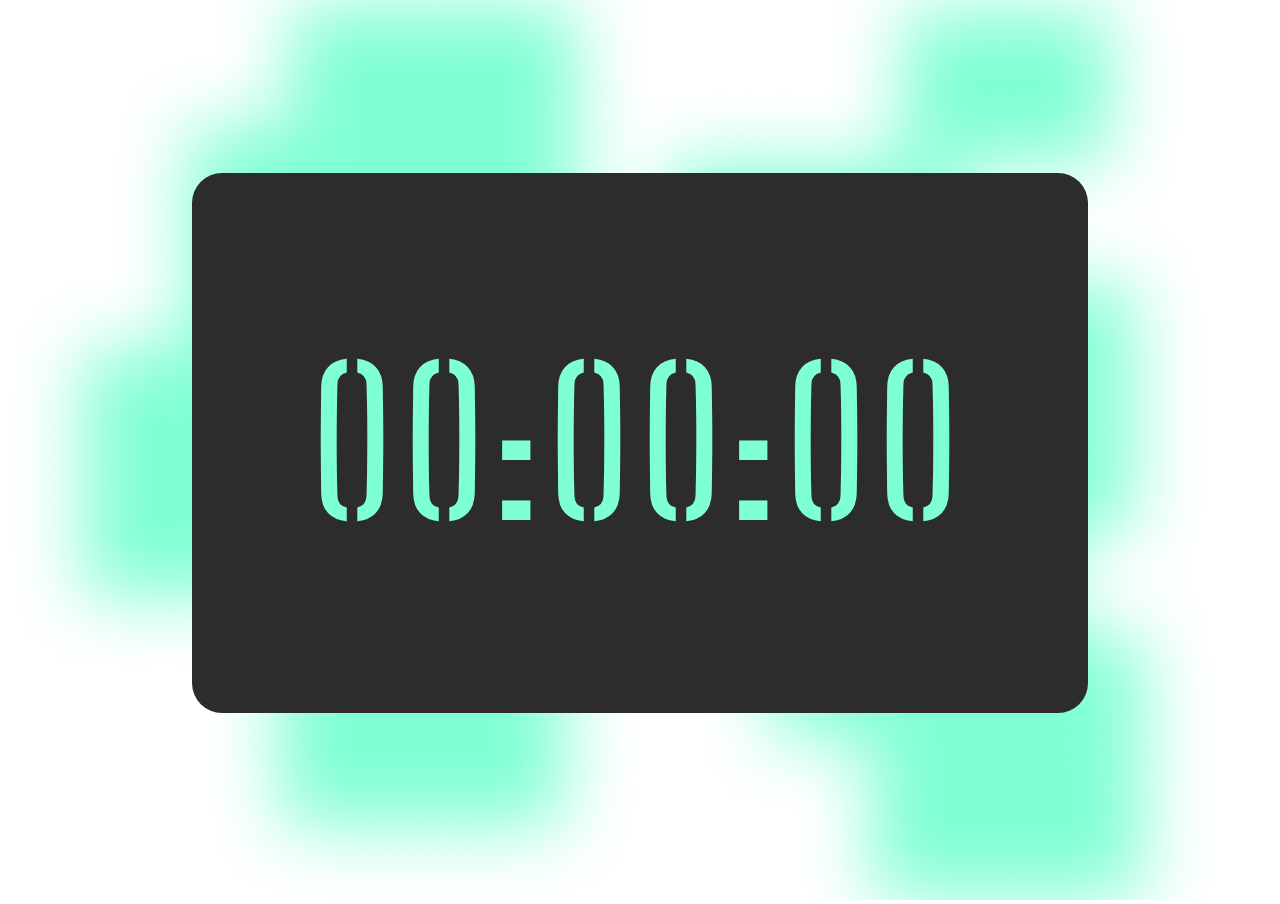
==== index.html @ 267e3462 "html e css finalizado" ====
<!DOCTYPE html>
<html lang="pt-BR">
<head>
    <meta charset="UTF-8">
    <meta http-equiv="X-UA-Compatible" content="IE=edge">
    <meta name="viewport" content="width=device-width, initial-scale=1.0">
    <link rel="stylesheet" href="css/style.css">
    <title>Relógio Digital</title>
</head>
<body>
    <div class="background-img"><img src="img/background-img.png" alt="fundo"></div>
    <div class="relogio">
      
       <span id="horas">00<span class="show">:</span></span>
       <span id="minutos">00<span class="show">:</span></span>
       <span id="segundos">00</span>
    </div>
  
    
    <script src="js/scripts.js"></script>
</body>
</html>
---- css/style.css ----
@import url('https://fonts.googleapis.com/css2?family=Big+Shoulders+Stencil+Text&display=swap');
*{
    padding: 0;
    margin: 0;
    box-sizing: border-box;
}

body{
    overflow: hidden;
    position: relative;
}

.background-img{
    z-index: 999;
    width: 100vw;
    height: 100vh;
    
}
img{
    width: 100%;
    height: 100%;
    object-fit: cover;
}

.relogio{
    background-color: rgb(44, 44, 44);
    z-index: 1000;
    width: 70%;
    height: 60vh;
    margin: 10% auto;
    display: flex;
    justify-content: center;
    align-items: center;
    border-radius: 30px;
    position: absolute ;
    top: 5%;
    left: 10%;
    right: 10%;

}

.relogio span{
    font-size:200px;
    letter-spacing: 10px;
    font-family: 'Big Shoulders Stencil Text', cursive;
    color: #7fffd4;
}
@media(max-width:880px){
    .relogio span{
        font-size: 150px;
    }
}
@media(max-width:720px){
    .relogio span{
        font-size: 100px;
    }
    
}
@media(max-width:510px){
    .relogio span{
        font-size: 70px;
    }
    
}
@media(max-width:400px){
    .relogio span{
        font-size: 100px;
    }
    .relogio{
        flex-direction: column;
        align-items: center;
    }
    .relogio .show{
      display: none;
    }
    
}
@media(max-width:310px){
    .relogio span{
        font-size: 80px;
    }
    .relogio{
        flex-direction: column;
        align-items: center;
    }
    .relogio .show{
      display: none;
    }
    
}
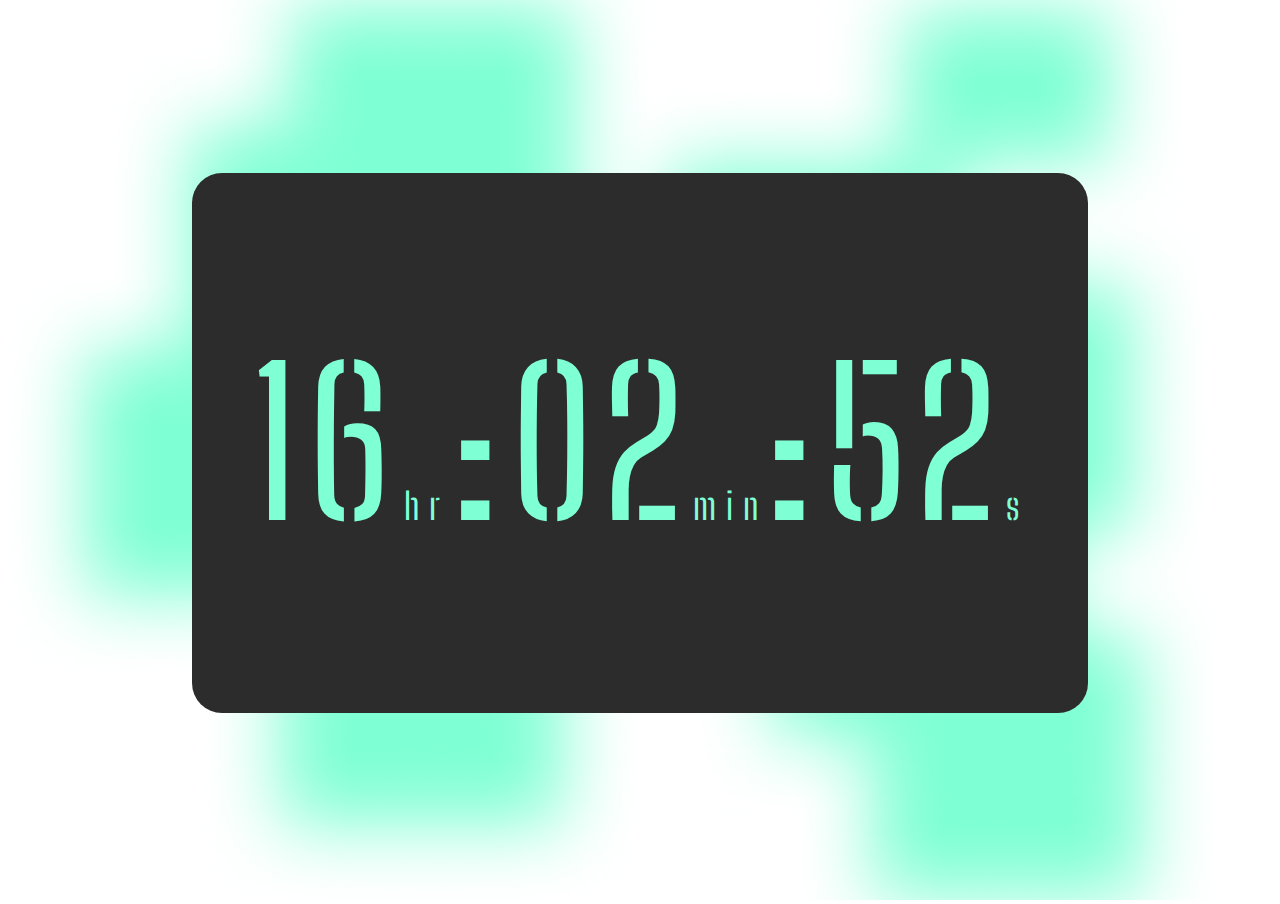
==== commit ed5dbe88: "javascript finalizado" ====
--- a/index.html
+++ b/index.html
@@ -10,10 +10,12 @@
 <body>
     <div class="background-img"><img src="img/background-img.png" alt="fundo"></div>
     <div class="relogio">
-      
-       <span id="horas">00<span class="show">:</span></span>
-       <span id="minutos">00<span class="show">:</span></span>
-       <span id="segundos">00</span>
+      <div class="tempo">
+          <span id="horas">00</span> <span class="time">hr</span> <span class="separator">:</span>
+          <span id="minutos">00</span><span class="time">min</span><span class="separator">:</span>
+          <span id="segundos">00</span><span class="time">s</span>
+
+      </div>
     </div>
   
     
--- a/css/style.css
+++ b/css/style.css
@@ -14,6 +14,7 @@
     z-index: 999;
     width: 100vw;
     height: 100vh;
+
     
 }
 img{
@@ -36,6 +37,7 @@
     top: 5%;
     left: 10%;
     right: 10%;
+    
 
 }
 
@@ -45,20 +47,73 @@
     font-family: 'Big Shoulders Stencil Text', cursive;
     color: #7fffd4;
 }
-@media(max-width:880px){
+
+.relogio .time{
+    font-size:37px;
+   
+   
+
+
+}
+
+
+
+
+
+
+
+
+@media(max-width:1200px){
     .relogio span{
-        font-size: 150px;
+        font-size: 130px;
     }
 }
-@media(max-width:720px){
+@media(max-width:860px){
+    .relogio span{
+        font-size: 110px;
+    }
+}
+@media(max-width:780px){
     .relogio span{
         font-size: 100px;
     }
     
 }
-@media(max-width:510px){
+@media(max-width:720px){
     .relogio span{
         font-size: 70px;
+    }
+    
+}
+@media(max-width:620px){
+    .relogio span{
+        font-size: 60px;
+    }
+    
+}
+
+@media(max-width:570px){
+    body{
+        overflow-x: hidden;
+    }
+
+    .relogio span{
+        font-size: 100px;
+    }
+
+    .tempo{
+        display: flex;
+        flex-direction: column;
+        align-items: center;
+        
+    }
+
+    .time{
+        display: none;
+    }
+
+    .relogio .separator{
+      display: none;
     }
     
 }
@@ -70,7 +125,7 @@
         flex-direction: column;
         align-items: center;
     }
-    .relogio .show{
+    .relogio .separator{
       display: none;
     }
     
@@ -83,7 +138,7 @@
         flex-direction: column;
         align-items: center;
     }
-    .relogio .show{
+    .relogio .separator{
       display: none;
     }
     
